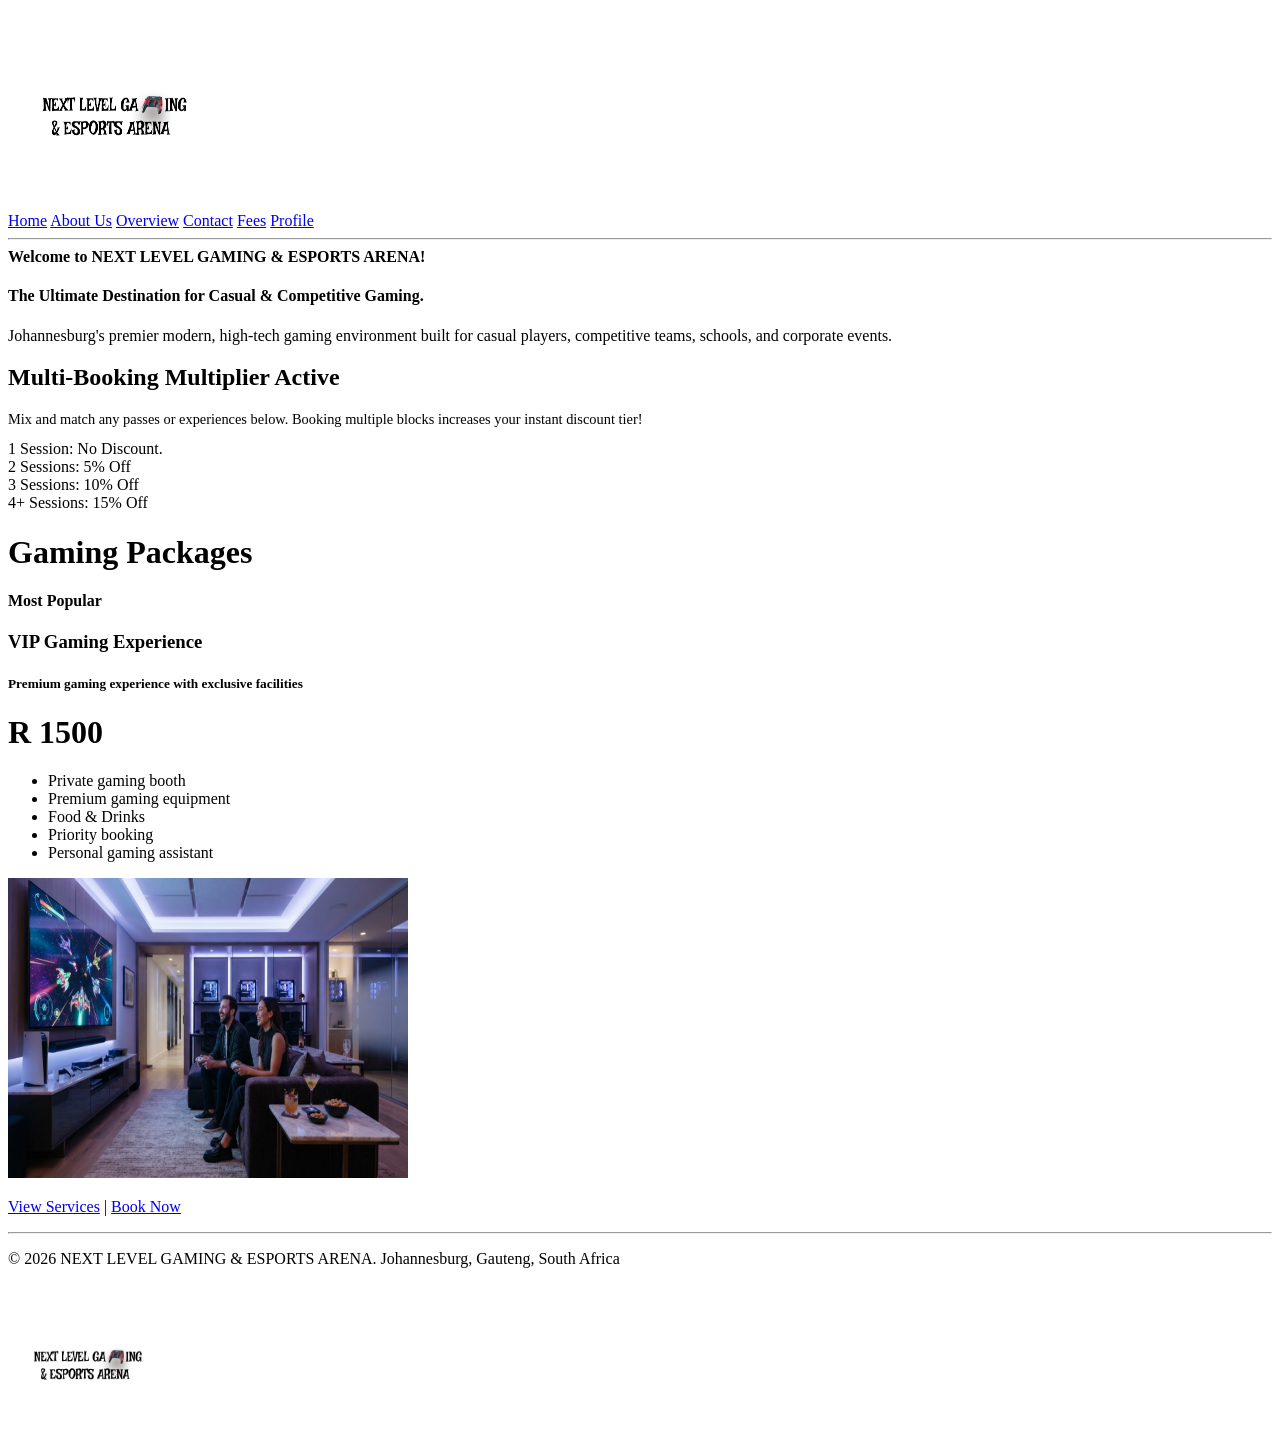
==== index.html @ 56ec2bb1 "added images and edited some files" ====
<!DOCTYPE html>
<html lang="en">
<head>
    <meta charset="UTF-8">
    <meta name="viewport" content="width=device-width, initial-scale=1.0">
    <title>info@nextlevelgaming.co.za</title>
</head>
<body>
    <header>
        
             <img src="LOGO 1.png" width="200" height="200" alt= >
            <nav>
            <a href="index.html">Home</a>
            <a href="about.html">About Us</a>
            <a href="overview.html">Overview</a>
            <a href="contact.html">Contact</a>
            <a href="fees.html">Fees</a>
            <a href="profile.html">Profile</a>
            <hr>
        </nav>
    </header>

    <main>
        <section class="hero>"
        <h1><b>Welcome to NEXT LEVEL GAMING & ESPORTS ARENA!</b></h1>
        <p><h4>The Ultimate Destination for Casual & Competitive Gaming.</h4></p>
        <p>Johannesburg's premier modern, high-tech gaming environment built for casual players, competitive teams, schools, and corporate events.</p>

        <h2> Multi-Booking Multiplier Active</h2>
        <p style="margin-bottom: 12px; font-size: 0.9rem;">Mix and match any passes or experiences below. Booking multiple blocks increases your instant discount tier!</p>
        <div class="tiers">
          <div class="tier-box" id="tier1">1 Session: No Discount.</div>
          <div class="tier-box" id="tier2">2 Sessions: 5% Off</div>
          <div class="tier-box" id="tier3">3 Sessions: 10% Off</div>
          <div class="tier-box" id="tier4">4+ Sessions: 15% Off</div>
        </div>
      </div>
    </section>

<h1>Gaming Packages</h1>
<h4>Most Popular</h4>
<h3>VIP Gaming Experience</h3>
<h5>Premium gaming experience with exclusive facilities</h5>
<h1>R 1500</h1>
<ul>
  <li>Private gaming booth</li>
  <li>Premium gaming equipment</li>
  <li>Food & Drinks</li>
  <li>Priority booking</li>
  <li>Personal gaming assistant</li>
</ul>
<img src="VIP gaming experience.png" alt="VIP Gaming Experience" width="400" height="300">


        <p>
            <a href="overview.html">View Services</a> |
            <a href="contact.html">Book Now</a>
        </p>
    </main>

    <footer>
        <hr>
        <p>&copy; 2026 NEXT LEVEL GAMING & ESPORTS ARENA. Johannesburg, Gauteng, South Africa</p>
        <img src="LOGO 1.png" width="150" height="150" alt= >
    </footer>
</body>
</html>
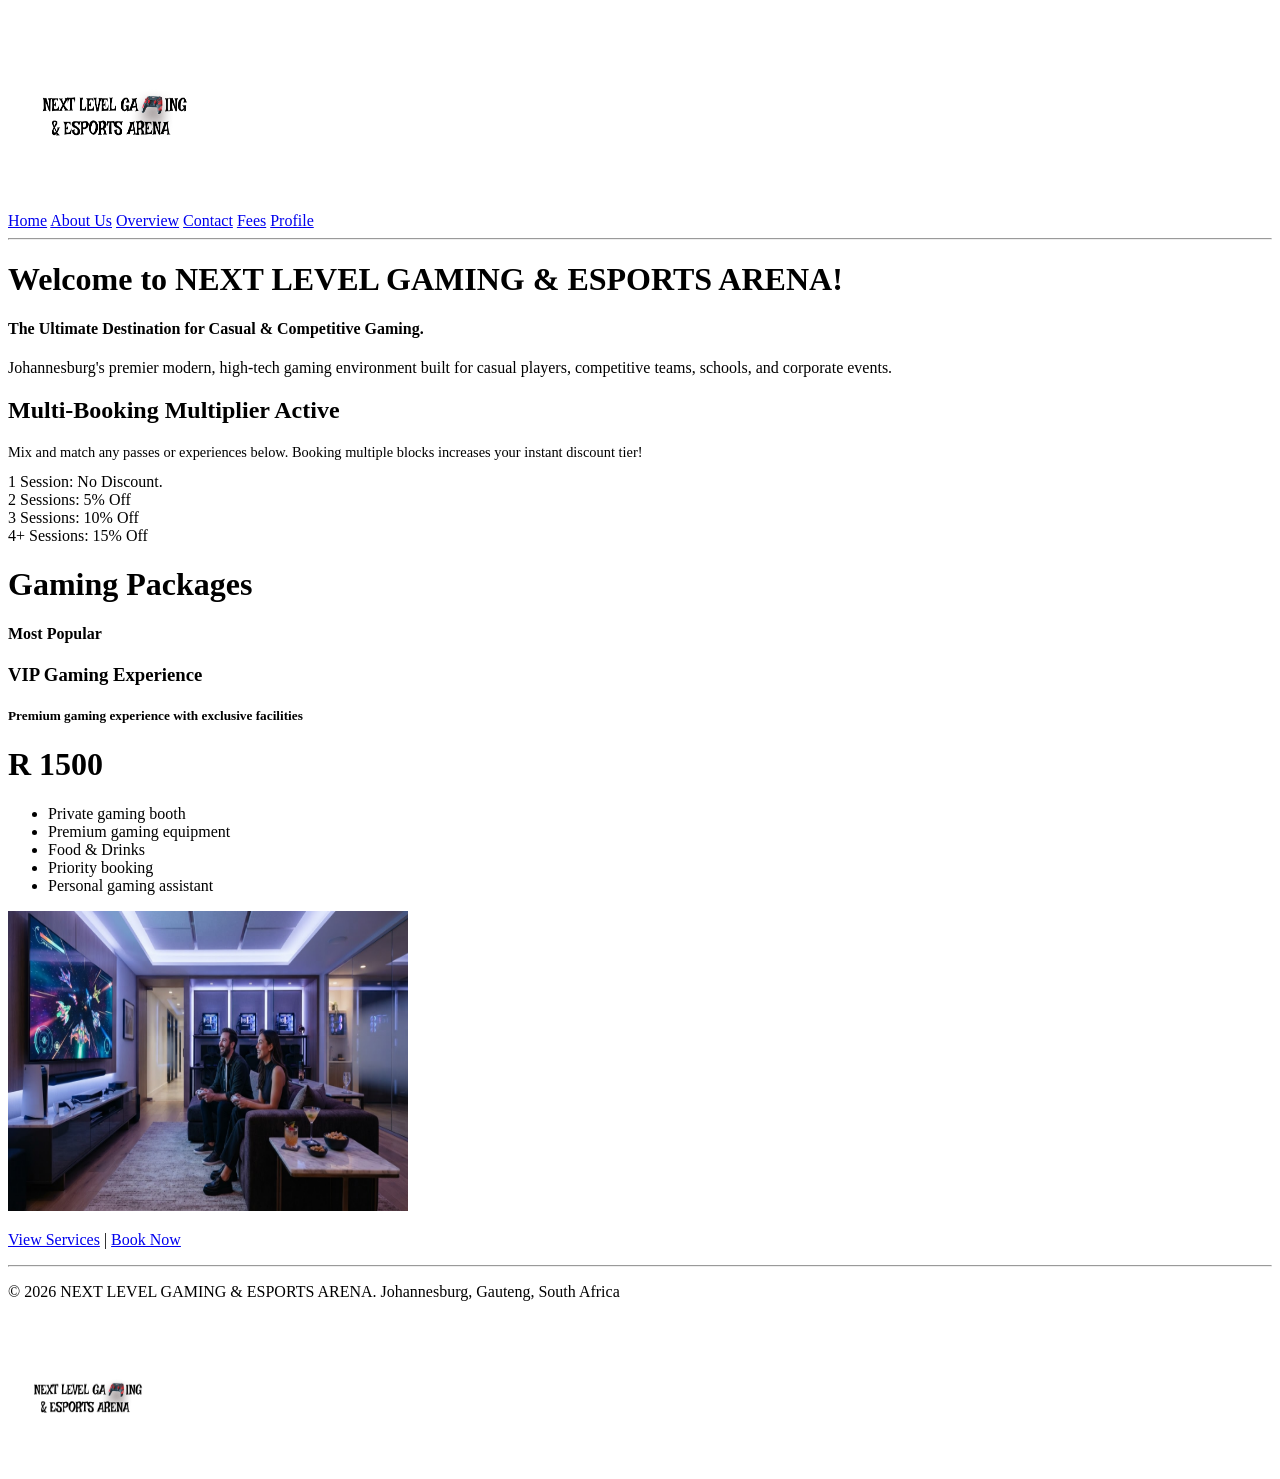
==== commit c84489d2: "made adjustments" ====
--- a/index.html
+++ b/index.html
@@ -21,7 +21,7 @@
     </header>
 
     <main>
-        <section class="hero>"
+
         <h1><b>Welcome to NEXT LEVEL GAMING & ESPORTS ARENA!</b></h1>
         <p><h4>The Ultimate Destination for Casual & Competitive Gaming.</h4></p>
         <p>Johannesburg's premier modern, high-tech gaming environment built for casual players, competitive teams, schools, and corporate events.</p>
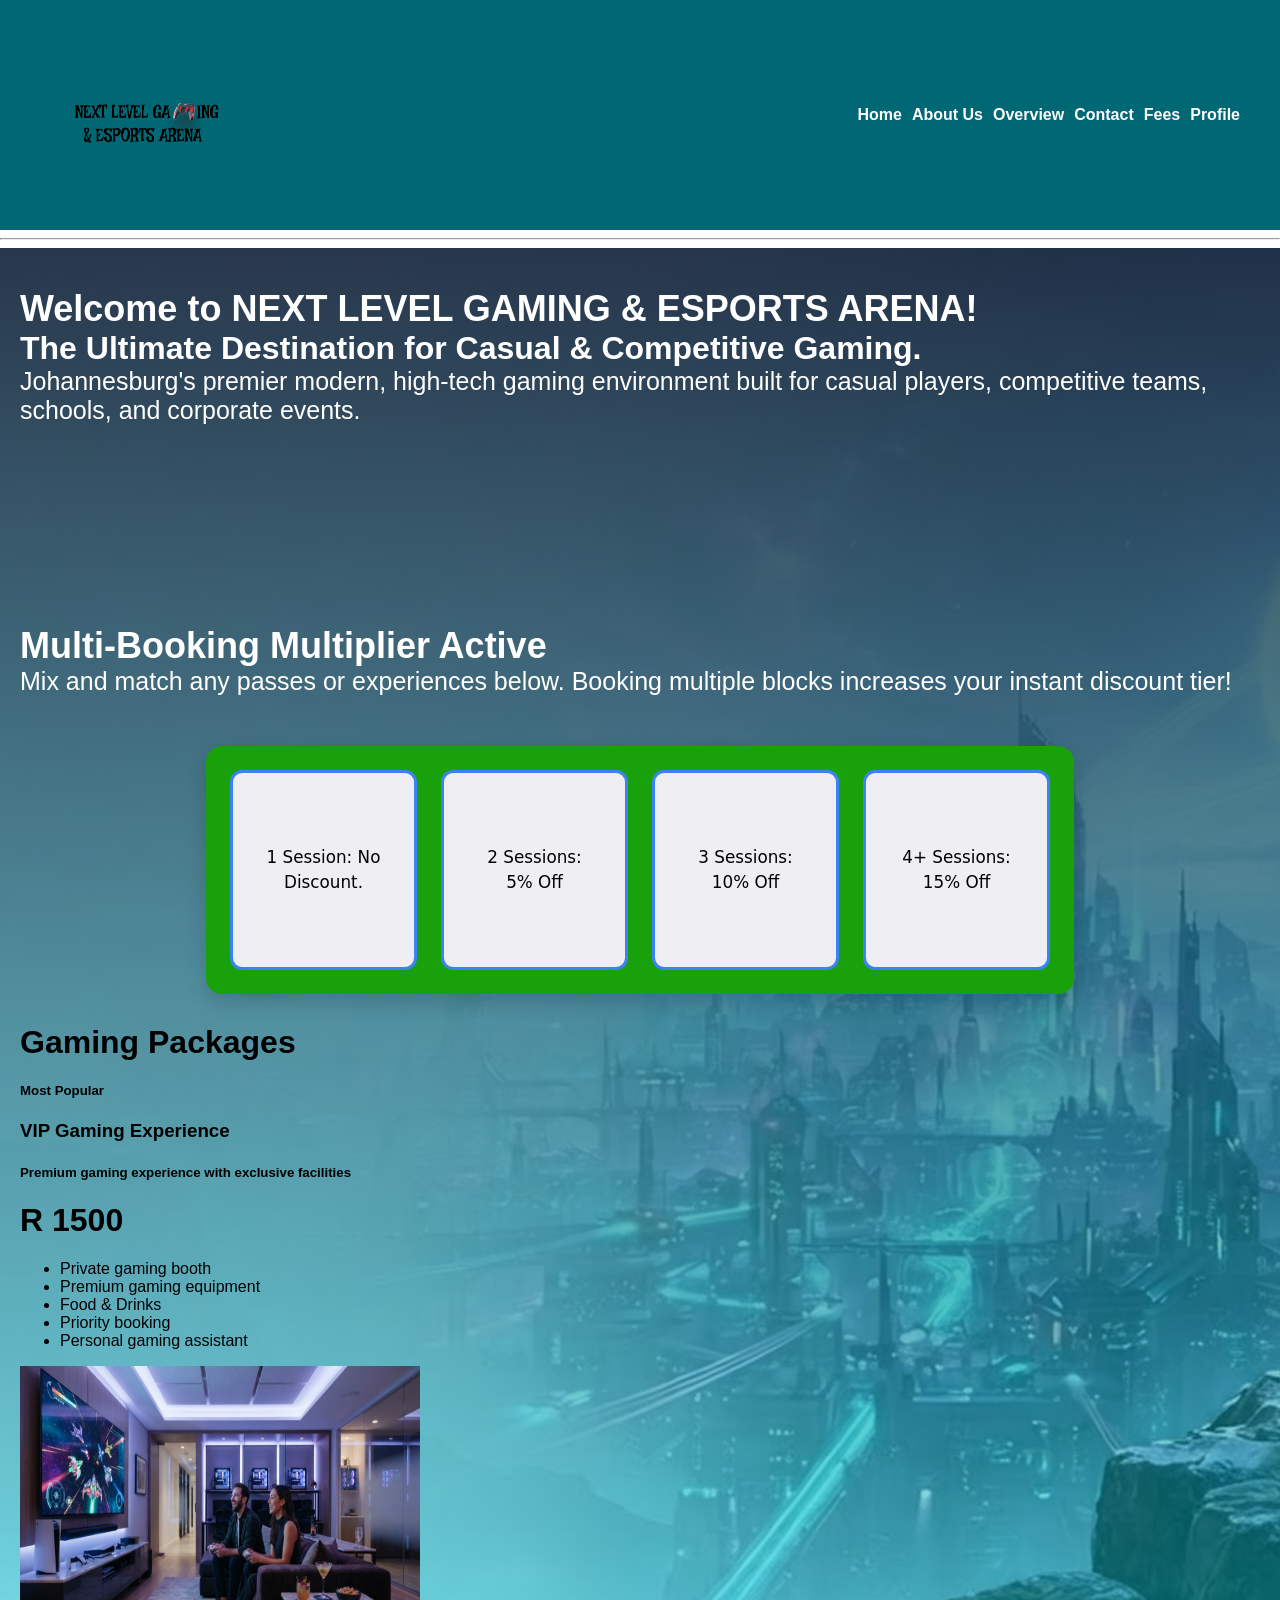
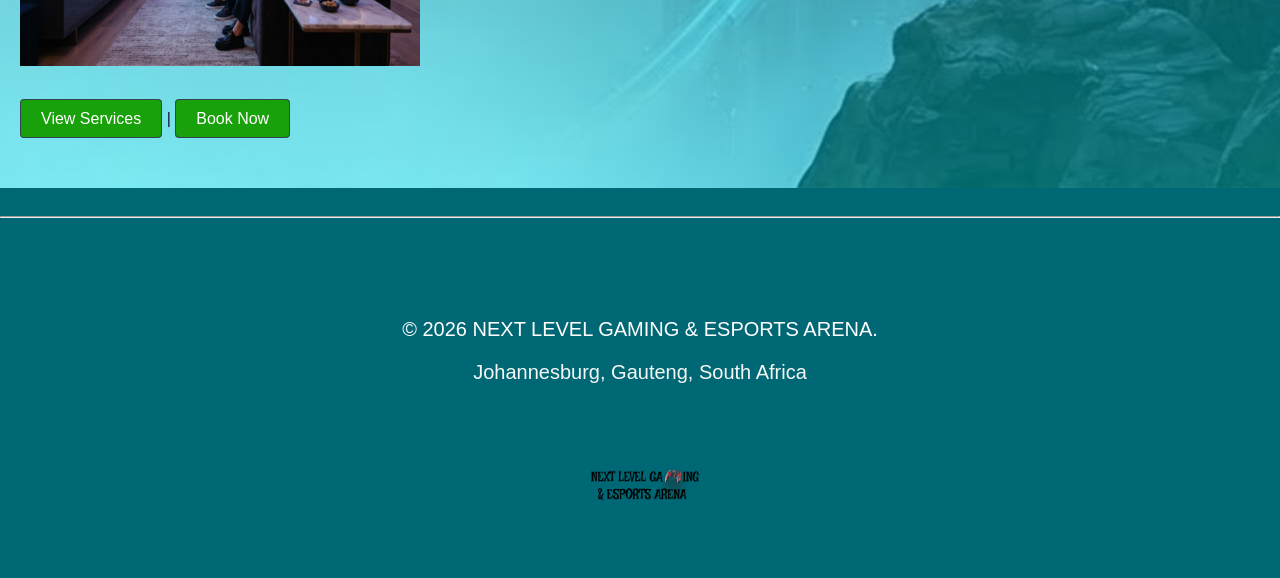
==== commit 864e38fd: "Changed the footer to be the same" ====
--- a/index.html
+++ b/index.html
@@ -4,8 +4,9 @@
     <meta charset="UTF-8">
     <meta name="viewport" content="width=device-width, initial-scale=1.0">
     <title>info@nextlevelgaming.co.za</title>
+    <link rel="stylesheet" href="style.css">
 </head>
-<body>
+<body class="home-page">
     <header>
         
              <img src="LOGO 1.png" width="200" height="200" alt= >
@@ -16,18 +17,19 @@
             <a href="contact.html">Contact</a>
             <a href="fees.html">Fees</a>
             <a href="profile.html">Profile</a>
-            <hr>
-        </nav>
+            </nav>
     </header>
+    <hr>
 
-    <main>
+    <main class="hero-section">
+        <div>
+        <h1 id="welcome-text"></h1id><b>Welcome to NEXT LEVEL GAMING & ESPORTS ARENA!</b></h1>
 
-        <h1><b>Welcome to NEXT LEVEL GAMING & ESPORTS ARENA!</b></h1>
-        <p><h4>The Ultimate Destination for Casual & Competitive Gaming.</h4></p>
-        <p>Johannesburg's premier modern, high-tech gaming environment built for casual players, competitive teams, schools, and corporate events.</p>
-
+        <p id="welcome"><h4>The Ultimate Destination for Casual & Competitive Gaming.</h4></p>
+        <p id="paragraph">Johannesburg's premier modern, high-tech gaming environment built for casual players, competitive teams, schools, and corporate events.</p>
+        </div>
         <h2> Multi-Booking Multiplier Active</h2>
-        <p style="margin-bottom: 12px; font-size: 0.9rem;">Mix and match any passes or experiences below. Booking multiple blocks increases your instant discount tier!</p>
+        <p id="paragraph">Mix and match any passes or experiences below. Booking multiple blocks increases your instant discount tier!</p>
         <div class="tiers">
           <div class="tier-box" id="tier1">1 Session: No Discount.</div>
           <div class="tier-box" id="tier2">2 Sessions: 5% Off</div>
@@ -36,13 +38,13 @@
         </div>
       </div>
     </section>
-
+<div>
 <h1>Gaming Packages</h1>
-<h4>Most Popular</h4>
+<h5>Most Popular</h5>
 <h3>VIP Gaming Experience</h3>
 <h5>Premium gaming experience with exclusive facilities</h5>
 <h1>R 1500</h1>
-<ul>
+<ul id="offers">
   <li>Private gaming booth</li>
   <li>Premium gaming equipment</li>
   <li>Food & Drinks</li>
@@ -50,17 +52,21 @@
   <li>Personal gaming assistant</li>
 </ul>
 <img src="VIP gaming experience.png" alt="VIP Gaming Experience" width="400" height="300">
-
-
-        <p>
-            <a href="overview.html">View Services</a> |
-            <a href="contact.html">Book Now</a>
+</div>
+<!-- added call-to-action buttons for navigation to other pages -->
+        <p id="cta-links">
+           <div style="margin-top: 40px; margin-bottom: 20px;">
+            <a href="overview.html" style="color: white; background-color: #18a10b; padding: 10px 20px; border-radius: 4px; text-decoration: none; border: 1px solid #334455;">View Services</a> |
+            <a href="fees.html" style="color: white; background-color:#18a10b; padding: 10px 20px; border-radius: 4px; text-decoration: none; border: 1px solid #334455;">Book Now</a> 
+        </div>
         </p>
+        
     </main>
 
     <footer>
         <hr>
-        <p>&copy; 2026 NEXT LEVEL GAMING & ESPORTS ARENA. Johannesburg, Gauteng, South Africa</p>
+        <p id="copyright">&copy; 2026 NEXT LEVEL GAMING & ESPORTS ARENA.</p>
+            <p id="address">Johannesburg, Gauteng, South Africa</p>
         <img src="LOGO 1.png" width="150" height="150" alt= >
     </footer>
 </body>
--- a/style.css
+++ b/style.css
@@ -0,0 +1,477 @@
+.hero-section {
+    background-image: linear-gradient(to bottom, rgba(10, 25, 47, 0.85) 0%, rgba(0, 255, 255, 0.4) 100%), url('cinematic hero image@2x.png');
+    background-size: cover;
+    background-position: center;
+    background-repeat: no-repeat;    /* 1. Prevents the image from stopping or repeating */
+    background-attachment: scroll; 
+    padding: 40px 20px;
+    width: 100%;
+    min-height: 100vh;               /* 2. Forces the section to take up the full view height */
+    box-sizing: border-box;
+    color: #0a192f; 
+}
+
+
+
+  header, footer {
+    width: 100%;
+    box-sizing: border-box; 
+        }
+
+
+         header {
+            background-color: #006875;
+            color: rgb(255, 255, 255);
+            display: flex;
+            justify-content: space-between;
+            align-items: center;
+            color: white;
+            padding: 15px 40px;
+        }
+
+        
+
+         header nav a {
+            color: rgb(255, 253, 253);
+            text-decoration: none;
+            margin-left: 10px;
+            font-family: 'Calibri', 'Arial', sans-serif;
+            font-weight: bold;
+        }
+
+        nav {
+            display: flex;
+            justify-content: space-around;
+            align-items: center;
+        }
+
+        nav img {
+            width: 50px;
+            height: 50px;
+        }
+
+           footer {
+            background-color: #006875;
+            color: rgb(255, 255, 255);
+            text-align: center;
+             width: 100%;
+            padding: 20px 0;
+            margin: 0;
+           
+        }
+         footer nav a {
+            color: rgb(8, 8, 8);
+            text-decoration: none;
+            margin-left: 10px;
+            font-family: Arial, sans-serif;
+            font-weight: bold;
+        }
+
+
+
+
+  h2{
+        text-align: left;
+        font-family: 'Montserrat', 'Century Gothic', sans-serif;
+        font-size: 36px;
+        color: #ffffff;
+        margin-top: 20px;
+        margin-bottom: 100px;
+    }
+
+     #welcome{
+        text-align: left;
+        font-family:'Calibri', 'Arial', sans-serif;
+        font-style: normal;
+        font-size: 50px;
+        color:  #18a10b;
+        margin-top: -100px;
+        margin-bottom: 100px;
+    }
+
+     h4{
+        text-align: left;
+                font-family: 'Montserrat', 'Century Gothic', sans-serif;
+        font-style: normal;
+        font-size: 32px;
+        color:#ffffff;
+        margin-top:-100px;
+        margin-bottom: 100px;
+    }
+
+     h1{
+                font-family:'Calibri', 'Arial', sans-serif;
+color: #000000;
+    }
+
+     h3{
+        
+       color: #000000;
+    }
+
+     h5{
+          
+   color: #000000;
+    }
+
+     #offers {
+      
+        color: #000000;
+    }
+
+
+
+       #welcome-text {
+        margin-top: -0px;
+        margin-bottom: 60px;
+         text-align: left;
+        font-family: 'Montserrat', 'Century Gothic', sans-serif;
+        font-size: 36px;
+        color:#ffffff;
+       
+    }
+
+       .home-page h2 {
+            text-align: left;
+            font-family: 'Montserrat', 'Century Gothic', sans-serif;
+            font-size: 36px;
+            color: #ffffff;
+            margin-top: 200px;
+            margin-bottom: 100px;
+          }
+
+          #paragraph {
+            text-align: left;
+            font-family: 'Calibri', 'Arial', sans-serif;
+            font-size: 25px;
+            color:#ffffff;
+            margin-top: -100px;
+            margin-bottom: 50px;
+         }
+
+          body {
+            font-family: 'Calibri', 'Arial', sans-serif;
+            margin: 0px;
+            padding: 0;
+            width: 100%;
+        }
+
+            .home-page #address {
+              text-align: center;
+            font-family: 'Calibri', 'Arial', sans-serif;
+            font-size: 20px;
+            color: #f5f8f5;
+            margin-top: 20px;
+            margin-bottom: 20px;
+         }
+
+         .home-page #copyright {
+            text-align: center;
+            font-family: 'Calibri', 'Arial', sans-serif;
+            font-size: 20px;
+            color: #ffffff;
+            margin-top: 100px;
+            margin-bottom: 20px;
+         }
+
+          .tiers {
+      max-width: 1200px;
+      margin: 100px auto 0px;
+      background-color:#18a10b;;
+      border: 1px dashed var(--border-card);
+      border-radius: 50px;
+      padding: 24px;
+      text-align: center;
+
+    }
+
+     .tiers h1 {
+      font-family: 'Orbitron', sans-serif;
+      font-size: 1.4rem;
+      color: var(--acid-green);
+      margin-bottom: 12px;
+      text-align: center;
+    }
+
+    .tiers {
+      display: flex;
+      justify-content: space-around;
+      flex-wrap: wrap;
+      gap: 16px;
+      color: #fdfdfd;
+    }
+
+    .tiers {
+  display: flex;
+  flex-direction: row;
+  /* Automatically wraps columns to fit screens, keeping them uniform */
+  justify-content: space-between;
+  gap: 20px;
+  max-width: 100%;
+  margin: 40px auto;
+  padding: 0 20px;
+  font-family: system-ui, -apple-system, sans-serif;
+  width: 100%;
+  box-sizing: border-box;
+}
+
+.tier-box {
+  background-color: #efeff3;   /* White background */
+  padding: 30px;
+  border-radius: 20px;         /* curved corners */
+  font-size: 1.05rem;
+  line-height: 1.5;
+  color: #000000;              /* black text color */
+  
+  /* Forces all cards to match the height of the tallest card's text */
+  display: flex;
+  flex-direction: column;
+  justify-content: center;
+  height: 200px; 
+  text-align: center;
+  box-sizing: border-box;
+  flex: 1;
+}
+
+  #tier-box {
+    height:auto; /* Allows the box to expand based on content */
+    grid-column: span 2;
+    min-height: 220px; /* Ensures it doesn't shrink too much */ 
+  }
+
+  .tiers {
+  display: flex;
+  flex-direction: row;
+  justify-content: space-between;
+  gap: 24px;
+  max-width: 1200px;
+  margin: 30px auto;
+  width: 70%;
+  box-sizing: border-box;
+}
+
+.tiers {
+  background-color: #18a10b;   /* green box background */
+  border-radius: 16px;         /* curved corners */
+  padding: 24px;
+  flex: 1;                     /* Makes all 3 boxes exactly the same width */
+  box-shadow: 0 8px 20px rgba(0, 0, 0, 0.15);
+  box-sizing: border-box;
+}
+
+.tiers h3 {
+  margin-top: 0;
+  margin-bottom: 16px;
+  border-bottom: 1px solid rgba(255, 255, 255, 0.1);
+  padding-bottom: 8px;
+  font-size: 1.3rem;
+}
+
+/* Cleaning up the vertical text spacing inside the boxes */
+.room-card p {
+  margin: 8px 0;
+  font-size: 1rem;
+  line-height: 1.5;
+}
+
+.tier-box {
+  border: 3px solid #3b82f6; 
+  border-radius: 12px;       
+  transition: transform 0.3s ease, box-shadow 0.3s ease;
+  
+  /* Runs the color-shifting loop over 6 seconds smoothly and loops forever */
+  animation: cardColorChange 6s infinite ease-in-out;
+}
+
+/* Make the blocks move when you hover over them */
+.tier-box:hover {
+  transform: translateY(-6px);
+}
+
+/* The colors which shift over time */
+@keyframes cardColorChange {
+  0% {
+    border-color: #ff0000; 
+    box-shadow: 0 4px 15px rgba(59, 130, 246, 0.25);
+  }
+  25% {
+    border-color: #eeff00; 
+    box-shadow: 0 4px 15px rgba(248, 248, 246, 0.25);
+  }
+  50% {
+    border-color: #0231ff; 
+    box-shadow: 0 4px 15px rgba(16, 185, 129, 0.25);
+  }
+  75% {
+    border-color: #f304cb; 
+    box-shadow: 0 4px 15px rgba(168, 85, 247, 0.25);
+  }
+  100% {
+    border-color: #000000; 
+    box-shadow: 0 4px 15px rgba(59, 130, 246, 0.25);
+  }
+}
+
+/* ==========================================
+   NAVIGATION LINK HOVER ANIMATION
+   ========================================== */
+
+/*smooth navigation */
+.nav-bar a {
+  display: inline-block; /* Required for transform movements to work on text links */
+  transition: transform 0.3s ease, color 0.3s ease;
+}
+
+/* avoid moving all the links & targets only one link which you hovor over  */
+.nav-bar a:hover {
+  transform: translateY(-4px); 
+  }
+
+  /*This applies the upward movement ONLY to the link being hovered over */
+.nav-bar a:hover, nav a:hover, ul li a:hover, header a:hover {
+  transform: translateY(-5px) !important; 
+  color: #0a192f !important; 
+}
+
+ .about-page {
+          background-color:  rgba(10, 25, 47, 0.85);
+           font-family: system-ui, -apple-system, sans-serif;
+         }
+
+ #about-heading {
+        margin-top: 20px;
+        margin-bottom: 50px;
+         text-align: left;
+        font-family: 'Montserrat', 'Century Gothic', sans-serif;
+        font-size: 36px;
+        color: #eff2f7
+       
+    }
+
+     .about-page p {
+            text-align: left;
+            font-family:'Calibri', 'Arial', sans-serif;
+            font-size: 25px;
+            color:#e2e8f0;
+            margin-top: -80px;
+            margin-bottom: 100px;
+         }
+
+         #address {
+            text-align: center;
+            font-family: 'Calibri', 'Arial', sans-serif;
+            font-size: 20px;
+            color: #f5f8f5;
+            margin-top: 20px;
+            margin-bottom: 20px;
+         }
+
+         #copyright {
+            text-align: center;
+            font-family: 'Calibri', 'Arial', sans-serif;
+            font-size: 20px;
+            color: #ffffff;
+            margin-top: 20px;
+            margin-bottom: 20px;
+         }  
+
+         .overview-page {
+          background-color:  rgba(10, 25, 47, 0.85);
+           font-family: system-ui, -apple-system, sans-serif;
+         }
+
+          #overview-heading {
+        margin-top: 20px;
+        margin-bottom: 50px;
+         text-align: left;
+        font-family: 'Montserrat', 'Century Gothic', sans-serif;
+        font-size: 36px;
+        color: #eff2f7
+       
+    }
+
+    #overview-offers {
+        color:#e2e8f0;
+    }
+
+     #type {
+        color:#e2e8f0;
+    }
+
+     #description {
+        color:#e2e8f0;
+    }
+
+     #price {
+        color:#e2e8f0;
+    }
+
+     #gaming-packages {
+        color:#e2e8f0;
+    }
+
+     #most-popular {
+        color:#e2e8f0;
+    }
+
+
+         .contact-page #address {
+            text-align: center;
+            font-family: 'Calibri', 'Arial', sans-serif;
+            font-size: 20px;
+            color: #f5f8f5;
+            margin-top: 20px;
+            margin-bottom: 20px;
+         }
+
+         .contact-page #copyright {
+            text-align: center;
+            font-family: 'Calibri', 'Arial', sans-serif;
+            font-size: 20px;
+            color: #ffffff;
+            margin-top: 20px;
+            margin-bottom: 20px;
+         }
+
+         .contact-page {
+ background-color: rgba(10, 25, 47, 0.85); 
+  color: #ffffff;
+  font-family: system-ui, -apple-system, sans-serif;
+}
+
+/* Only transforms the <main> container into a Navy block card on the Contact page */
+.contact-page main {
+  background-color: #18a10b;          
+  color: #ffffff;                      
+  max-width: 600px;                    
+  margin: 40px auto;                   
+  padding: 40px;
+  border-radius: 20px;                 
+  border: 1px solid rgba(212, 175, 55, 0.2); 
+  box-shadow: 0 10px 25px rgba(0, 0, 0, 0.2);
+  box-sizing: border-box;
+  height: -1;
+}
+
+.contact-page main input[type="text"],
+.contact-page main input[type="email"],
+.contact-page main input[type="tel"],
+.contact-page main select {
+  width: 100%;                         
+  padding: 12px;
+  background-color: #ffffff;           
+  color: #336394;                      
+  border: 2px solid #cbd5e1;
+  border-radius: 8px;                  
+  margin-bottom: 20px;                 
+  box-sizing: border-box;
+}
+
+/* Makes package titles on the overview page pure white */
+.overview-page .package-title,
+.overview-page #type {
+    color: #ffffff !important;
+}
+
+
+         
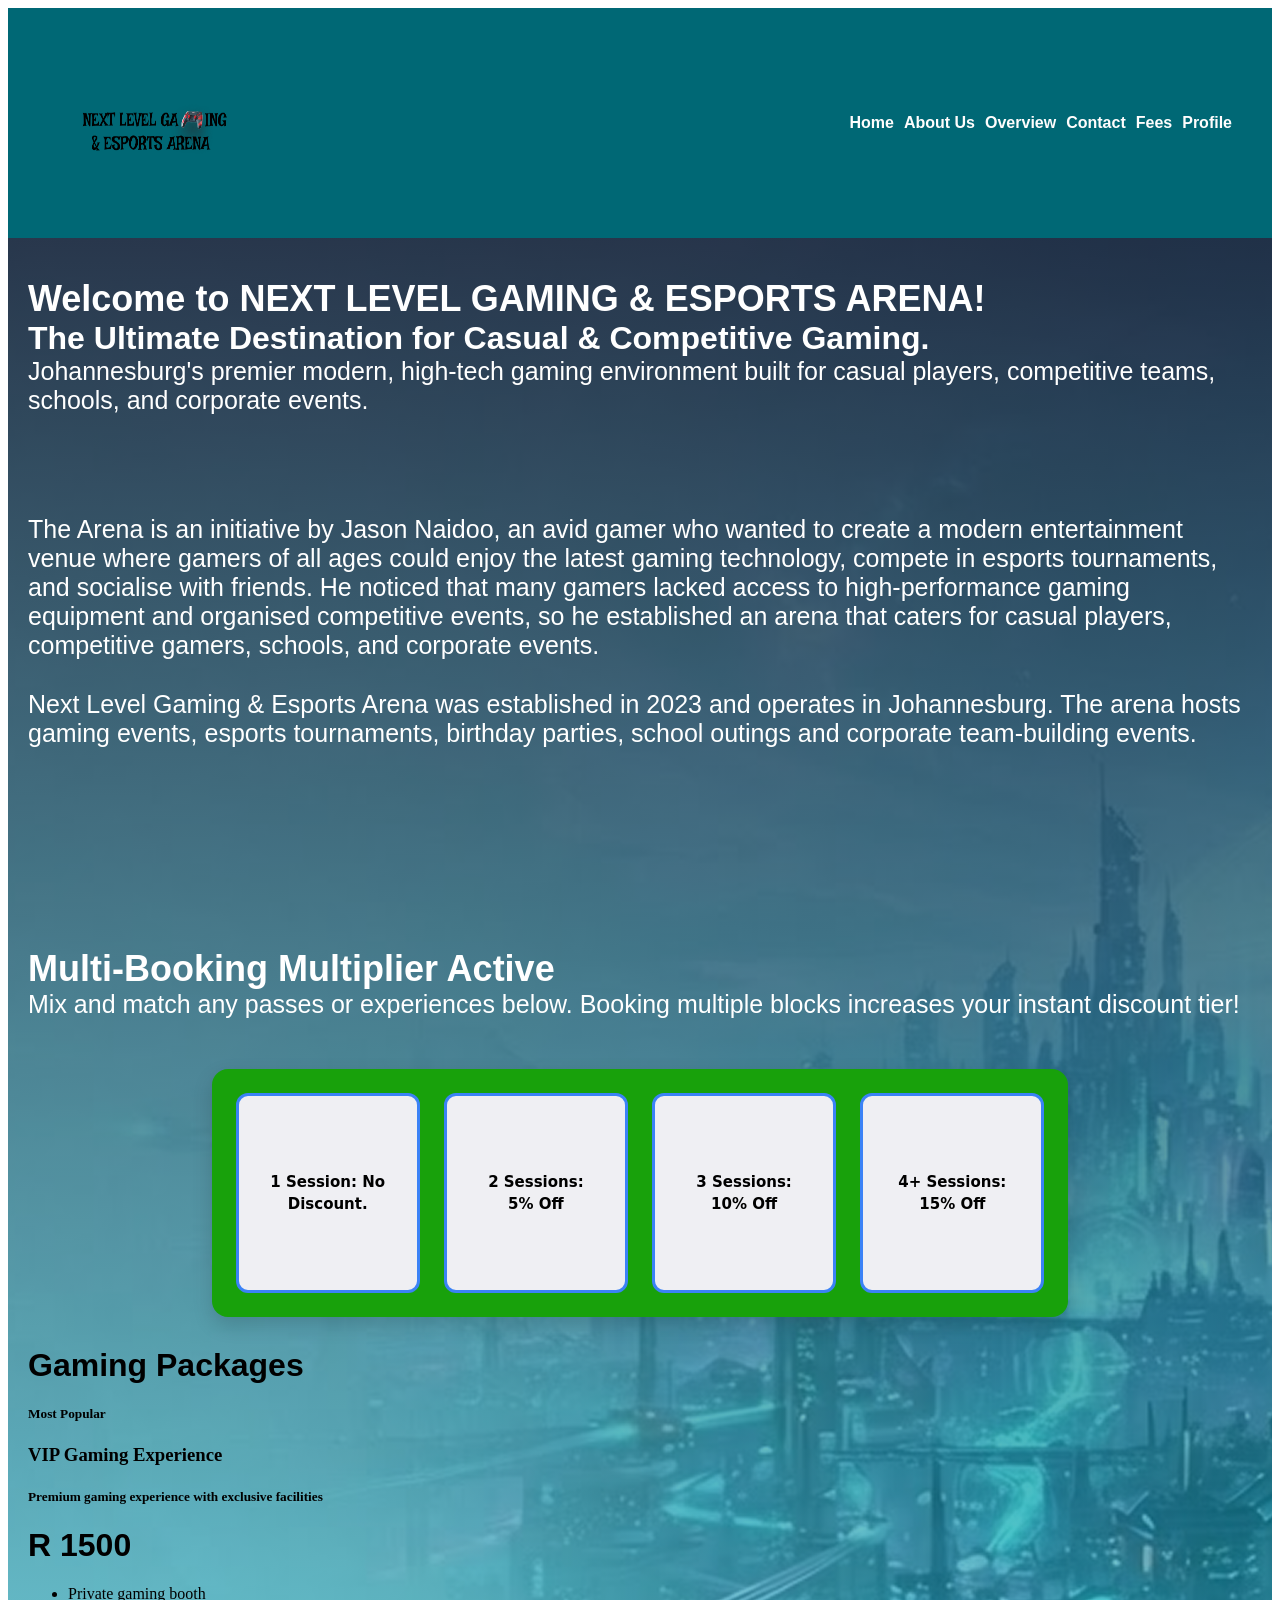
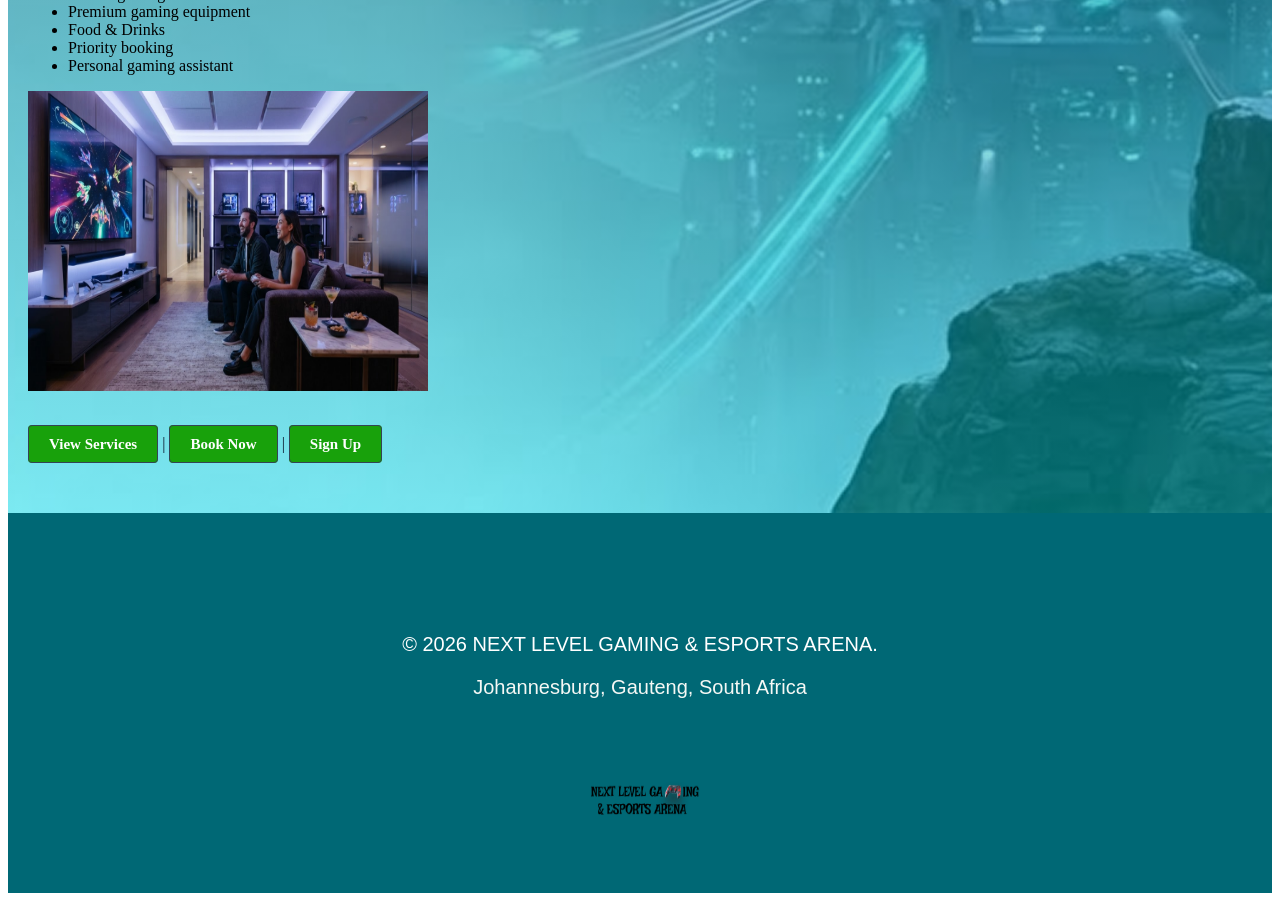
==== commit b44069ed: "Implement comprehensive mobile responsiveness and layout fixes - Added unified @media queries (max-w" ====
--- a/index.html
+++ b/index.html
@@ -19,7 +19,7 @@
             <a href="profile.html">Profile</a>
             </nav>
     </header>
-    <hr>
+    
 
     <main class="hero-section">
         <div>
@@ -27,15 +27,16 @@
 
         <p id="welcome"><h4>The Ultimate Destination for Casual & Competitive Gaming.</h4></p>
         <p id="paragraph">Johannesburg's premier modern, high-tech gaming environment built for casual players, competitive teams, schools, and corporate events.</p>
+        <p id="paragraph-2">The Arena is an initiative by Jason Naidoo, an avid gamer who wanted to create a modern entertainment venue where gamers of all ages could enjoy the latest gaming technology, compete in esports tournaments, and socialise with friends. He noticed that many gamers lacked access to high-performance gaming equipment and organised competitive events, so he established an arena that caters for casual players, competitive gamers, schools, and corporate events.</p>
+        <p id="paragraph-3">Next Level Gaming & Esports Arena was established in 2023 and operates in Johannesburg. The arena hosts gaming events, esports tournaments, birthday parties, school outings and corporate team-building events.</p>
         </div>
         <h2> Multi-Booking Multiplier Active</h2>
         <p id="paragraph">Mix and match any passes or experiences below. Booking multiple blocks increases your instant discount tier!</p>
         <div class="tiers">
-          <div class="tier-box" id="tier1">1 Session: No Discount.</div>
-          <div class="tier-box" id="tier2">2 Sessions: 5% Off</div>
-          <div class="tier-box" id="tier3">3 Sessions: 10% Off</div>
-          <div class="tier-box" id="tier4">4+ Sessions: 15% Off</div>
-        </div>
+         <div class="tier-box" id="tier1" style="font-size: 15px; font-weight: bold;">1 Session: No Discount.</div>
+                <div class="tier-box" id="tier2" style="font-size: 15px; font-weight: bold;">2 Sessions: 5% Off</div>
+                <div class="tier-box" id="tier3" style="font-size: 15px; font-weight: bold;">3 Sessions: 10% Off</div>
+                <div class="tier-box" id="tier4" style="font-size: 15px; font-weight: bold;">4+ Sessions: 15% Off</div>
       </div>
     </section>
 <div>
@@ -56,15 +57,16 @@
 <!-- added call-to-action buttons for navigation to other pages -->
         <p id="cta-links">
            <div style="margin-top: 40px; margin-bottom: 20px;">
-            <a href="overview.html" style="color: white; background-color: #18a10b; padding: 10px 20px; border-radius: 4px; text-decoration: none; border: 1px solid #334455;">View Services</a> |
-            <a href="fees.html" style="color: white; background-color:#18a10b; padding: 10px 20px; border-radius: 4px; text-decoration: none; border: 1px solid #334455;">Book Now</a> 
+            <a href="overview.html" style="color: white; background-color: #18a10b; padding: 10px 20px; border-radius: 4px; text-decoration: none; font-size: 15px; font-weight: bold; border: 1px solid #334455;">View Services</a> |
+            <a href="fees.html" style="color: white; background-color: #18a10b; padding: 10px 20px; border-radius: 4px; text-decoration: none; font-size: 15px; font-weight: bold; border: 1px solid #334455;">Book Now</a>  |
+            <a href="profile.html" style="color: white; background-color: #18a10b; padding: 10px 20px; border-radius: 4px; text-decoration: none; font-size: 15px; font-weight: bold; border: 1px solid #334455;">Sign Up</a> 
+            
         </div>
         </p>
         
     </main>
 
     <footer>
-        <hr>
         <p id="copyright">&copy; 2026 NEXT LEVEL GAMING & ESPORTS ARENA.</p>
             <p id="address">Johannesburg, Gauteng, South Africa</p>
         <img src="LOGO 1.png" width="150" height="150" alt= >
--- a/style.css
+++ b/style.css
@@ -149,11 +149,31 @@
             margin-bottom: 50px;
          }
 
-          body {
-            font-family: 'Calibri', 'Arial', sans-serif;
-            margin: 0px;
-            padding: 0;
-            width: 100%;
+          #paragraph-2 {
+            text-align: left;
+            font-family: 'Calibri', 'Arial', sans-serif;
+            font-size: 25px;
+            color:#ffffff;
+            margin-top: 100px;
+            margin-bottom: 50px;
+         }
+
+         #paragraph-2 {
+            text-align: left;
+            font-family: 'Calibri', 'Arial', sans-serif;
+            font-size: 25px;
+            color:#ffffff;
+            margin-top: 100px;
+            margin-bottom: 50px;
+         }
+
+         #paragraph-3 {
+            text-align: left;
+            font-family: 'Calibri', 'Arial', sans-serif;
+            font-size: 25px;
+            color:#ffffff;
+            margin-top: -20px;
+            margin-bottom: 50px;
         }
 
             .home-page #address {
@@ -473,5 +493,241 @@
     color: #ffffff !important;
 }
 
-
-         +/* ==========================================================================
+   NEXT LEVEL GAMING & ESPORTS ARENA - MULTI-PAGE MEDIA QUERIES (Max 768px)
+   ========================================================================== */
+@media screen and (max-width: 768px) {
+    
+    /* Global Section Overrides & Background Control */
+    .hero-section {
+        min-height: auto;
+        padding: 30px 15px;
+        background-attachment: scroll;
+    }
+
+    /* Standard Header Flexbox Restacking */
+    header {
+        flex-direction: column !important;
+        align-items: center !important;
+        text-align: center !important;
+        padding: 20px 15px !important;
+        gap: 15px;
+    }
+
+    header img {
+        width: 130px !important;
+        height: auto !important;
+    }
+
+    /* Navigation Bar Wrappers & Spacing */
+    header nav {
+        flex-wrap: wrap !important;
+        justify-content: center !important;
+        gap: 10px 15px !important;
+        width: 100% !important;
+    }
+
+    header nav a {
+        margin-left: 0 !important;
+        font-size: 14px !important;
+        padding: 5px 8px;
+    }
+
+    /* Heading Layout fixes and Margin Reset Overrides */
+    h2, .home-page h2 {
+        font-size: 26px !important;
+        margin-top: 30px !important;
+        margin-bottom: 25px !important;
+        text-align: center !important;
+    }
+
+    #welcome, h4 {
+        font-size: 22px !important;
+        margin-top: 0 !important;
+        margin-bottom: 20px !important;
+        text-align: center !important;
+    }
+
+    #welcome-text {
+        font-size: 26px !important;
+        margin-bottom: 25px !important;
+        text-align: center !important;
+    }
+
+    /* Body Copy & Content Passages */
+    #paragraph, #paragraph-2, #paragraph-3 {
+        font-size: 16px !important;
+        line-height: 1.6 !important;
+        margin-top: 0 !important;
+        margin-bottom: 20px !important;
+        text-align: center !important;
+    }
+
+    /* Core Dynamic Flex System for Dynamic Tiers Container */
+    .tiers {
+        flex-direction: column !important;
+        width: 100% !important;
+        margin: 20px auto !important;
+        padding: 15px !important;
+        gap: 15px !important;
+    }
+
+    .tier-box {
+        width: 100% !important;
+        height: auto !important;
+        min-height: initial !important;
+        padding: 20px !important;
+        flex: none !important;
+    }
+
+    /* Package Containers, Cards & Component Wrappers */
+    #packagesContainer {
+        display: flex;
+        flex-direction: column;
+        gap: 25px;
+        width: 100%;
+    }
+
+    .package-card {
+        width: 100% !important;
+        box-sizing: border-box;
+        padding: 15px;
+        text-align: center;
+    }
+
+    /* Form Layouts, Text Fields, and Inputs */
+    #enquiryForm, #feesForm {
+        width: 100% !important;
+        max-width: 100% !important;
+        padding: 10px !important;
+        box-sizing: border-box !important;
+    }
+
+    #enquiryForm input[type="text"],
+    #enquiryForm input[type="email"],
+    #enquiryForm input[type="tel"],
+    #feesForm input[type="text"],
+    #feesForm input[type="email"],
+    #feesForm input[type="tel"],
+    #packageSearch,
+    select#discounts,
+    input#checkin,
+    textarea {
+        width: 100% !important;
+        max-width: 100% !important;
+        box-sizing: border-box !important;
+        font-size: 16px !important; /* Prevents auto-zooming on iOS viewports */
+        margin-bottom: 12px !important;
+    }
+
+    /* Form Checklist Grid & Labels Group */
+    #packageGroup label {
+        font-size: 14px !important;
+        line-height: 1.4;
+    }
+
+    /* Filter Dashboard & Controls Row */
+    .filter-controls {
+        display: flex;
+        flex-direction: column;
+        gap: 10px;
+        width: 100%;
+        text-align: center !important;
+    }
+
+    .filter-controls input {
+        margin-right: 0 !important;
+    }
+
+    .filter-btn {
+        width: 100% !important;
+        margin-right: 0 !important;
+    }
+
+    /* Global Adaptive Media Scaling rule for Imagery and Graphics */
+    main img {
+        max-width: 100% !important;
+        height: auto !important;
+        width: auto !important;
+        display: block !important;
+        margin: 15px auto !important;
+    }
+
+    /* Interactive Leaflet Mapping Canvas Restyling */
+    #map {
+        height: 280px !important;
+        width: 100% !important;
+    }
+
+    /* Dynamic Button Lists & Separation Links */
+    #cta-links {
+        font-size: 0 !important; /* Strips structural visibility from plain text '|' characters */
+    }
+
+    #cta-links div {
+        display: flex;
+        flex-direction: column;
+        align-items: center;
+        gap: 12px;
+        margin-top: 20px !important;
+    }
+
+    #cta-links a {
+        display: block !important;
+        width: 100% !important;
+        max-width: 280px !important;
+        text-align: center !important;
+        box-sizing: border-box;
+    }
+
+    /* Centered Structural Layout Rule for Footers */
+    footer {
+        flex-direction: column !important;
+        align-items: center !important;
+        padding: 25px 15px !important;
+        gap: 10px;
+    }
+
+    footer #copyright {
+        margin-top: 20px !important;
+        font-size: 15px !important;
+    }
+
+    footer #address {
+        margin-bottom: 15px !important;
+        font-size: 15px !important;
+    }
+
+    footer img {
+        width: 100px !important;
+        height: auto !important;
+    }
+}
+
+@media screen and (max-width: 768px) {
+    /* Direct fix to stop main content elements from overlapping on mobile */
+    main, main * {
+        position: static !important;
+        margin-top: 0 !important;
+        margin-bottom: 15px !important;
+        padding-top: 0 !important;
+        line-height: 1.5 !important;
+    }
+
+    /* Keep headings crisp and separated */
+    main h2 {
+        font-size: 24px !important;
+        margin-top: 25px !important;
+        margin-bottom: 15px !important;
+        display: block !important;
+        text-align: center !important;
+    }
+
+    /* Ensure plain paragraphs flow natively underneath headings */
+    main p {
+        font-size: 16px !important;
+        display: block !important;
+        margin-bottom: 20px !important;
+        text-align: center !important;
+    }
+}
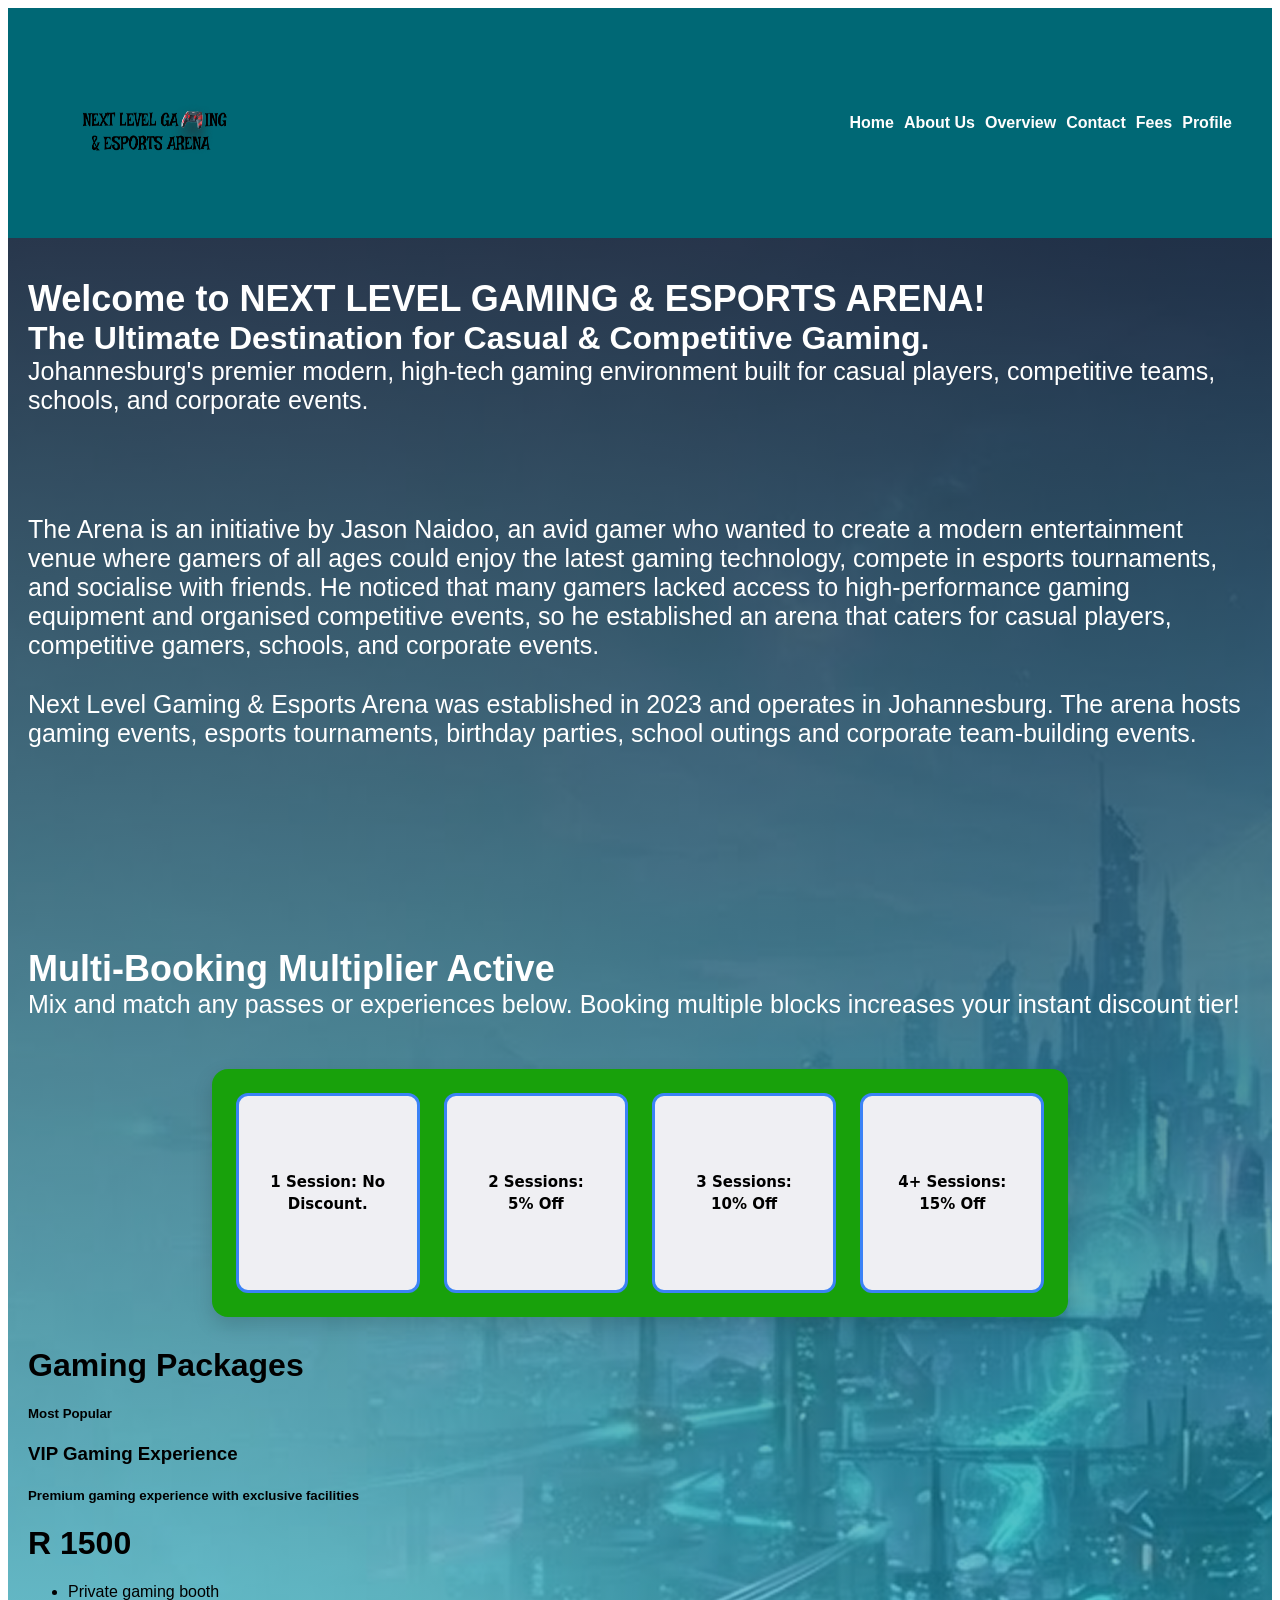
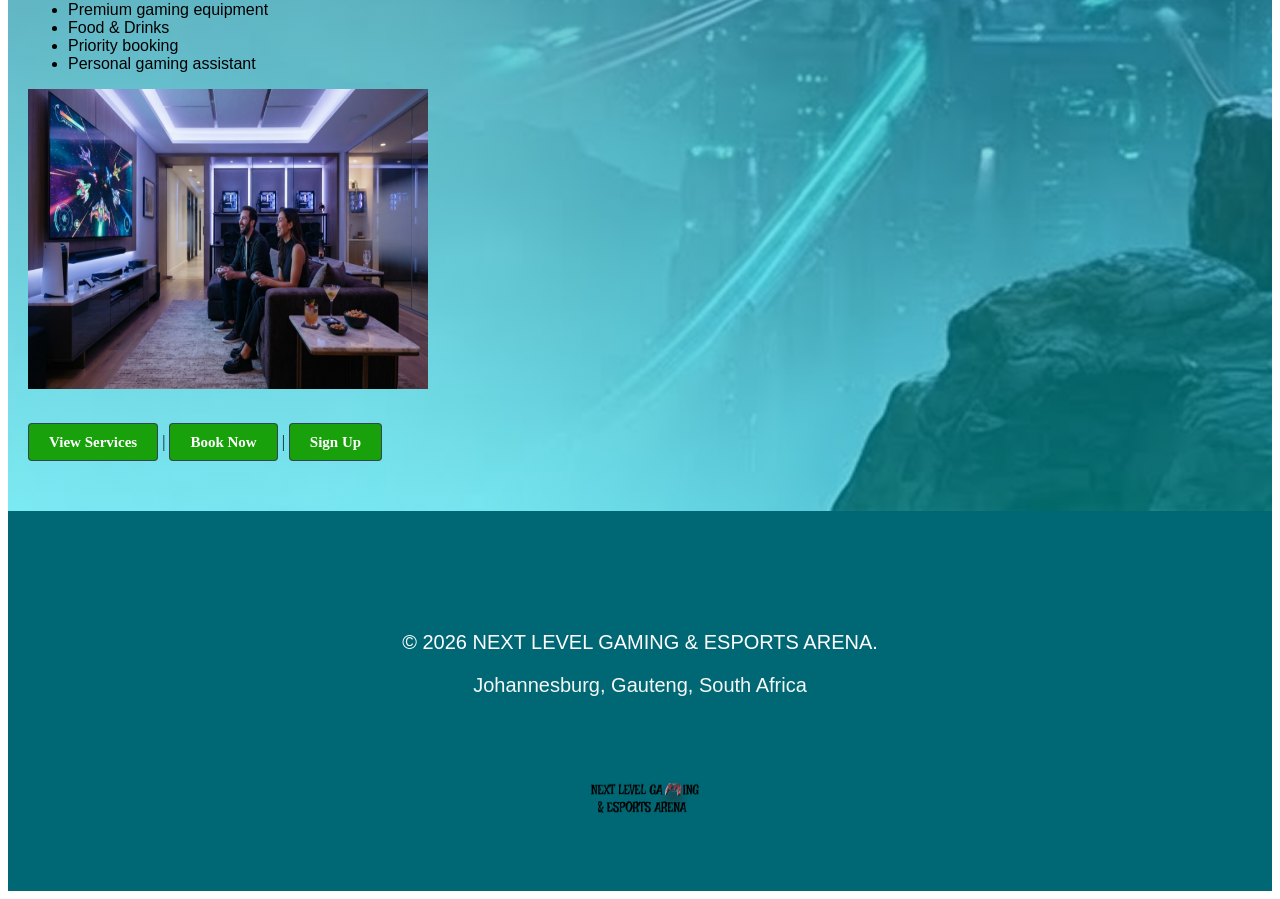
==== commit f1fe44d6: "Adjusted the fonts" ====
--- a/index.html
+++ b/index.html
@@ -4,6 +4,13 @@
     <meta charset="UTF-8">
     <meta name="viewport" content="width=device-width, initial-scale=1.0">
     <title>info@nextlevelgaming.co.za</title>
+
+    <!-- added meta tags for SEO and description -->
+   <meta name="keywords" content="Khumalo Rental Backrooms, Khumalo Residence, rooms for rent, affordable student accommodation, secure backrooms, township rentals, rooms for business travelers, clean rooms to rent">
+    <meta name="description" content="Welcome to Khumalo Rental Backrooms. Find your perfect backroom for rent in Benoni, Gauteng.">
+    <meta name="revisit" content="20 days">
+    <meta name="robots" content="index, follow">
+
     <link rel="stylesheet" href="style.css">
 </head>
 <body class="home-page">
@@ -41,9 +48,9 @@
     </section>
 <div>
 <h1>Gaming Packages</h1>
-<h5>Most Popular</h5>
-<h3>VIP Gaming Experience</h3>
-<h5>Premium gaming experience with exclusive facilities</h5>
+<h5 id="most-popular1">Most Popular</h5>
+<h3 id="vip-gaming-experience">VIP Gaming Experience</h3>
+<h5 id="premium">Premium gaming experience with exclusive facilities</h5>
 <h1>R 1500</h1>
 <ul id="offers">
   <li>Private gaming booth</li>
--- a/style.css
+++ b/style.css
@@ -117,6 +117,29 @@
      #offers {
       
         color: #000000;
+        font-family: "Segoe UI", -apple-system, BlinkMacSystemFont, Roboto, Helvetica, Arial, sans-serif;
+
+    }
+
+     #most-popular1 {
+      
+        color: #000000;
+        font-family: "Segoe UI", -apple-system, BlinkMacSystemFont, Roboto, Helvetica, Arial, sans-serif;
+
+    }
+
+     #vip-gaming-experience {
+      
+        color: #000000;
+        font-family: "Segoe UI", -apple-system, BlinkMacSystemFont, Roboto, Helvetica, Arial, sans-serif;
+
+    }
+
+     #premium {
+      
+        color: #000000;
+        font-family: "Segoe UI", -apple-system, BlinkMacSystemFont, Roboto, Helvetica, Arial, sans-serif;
+
     }
 
 
@@ -554,7 +577,7 @@
         text-align: center !important;
     }
 
-    /* Body Copy & Content Passages */
+    /* B0dy Content Passages */
     #paragraph, #paragraph-2, #paragraph-3 {
         font-size: 16px !important;
         line-height: 1.6 !important;
@@ -616,7 +639,7 @@
         width: 100% !important;
         max-width: 100% !important;
         box-sizing: border-box !important;
-        font-size: 16px !important; /* Prevents auto-zooming on iOS viewports */
+        font-size: 16px !important; 
         margin-bottom: 12px !important;
     }
 
@@ -661,7 +684,7 @@
 
     /* Dynamic Button Lists & Separation Links */
     #cta-links {
-        font-size: 0 !important; /* Strips structural visibility from plain text '|' characters */
+        font-size: 0 !important;
     }
 
     #cta-links div {
@@ -705,7 +728,7 @@
 }
 
 @media screen and (max-width: 768px) {
-    /* Direct fix to stop main content elements from overlapping on mobile */
+  
     main, main * {
         position: static !important;
         margin-top: 0 !important;
@@ -714,7 +737,7 @@
         line-height: 1.5 !important;
     }
 
-    /* Keep headings crisp and separated */
+    /* Keep headings separated */
     main h2 {
         font-size: 24px !important;
         margin-top: 25px !important;
